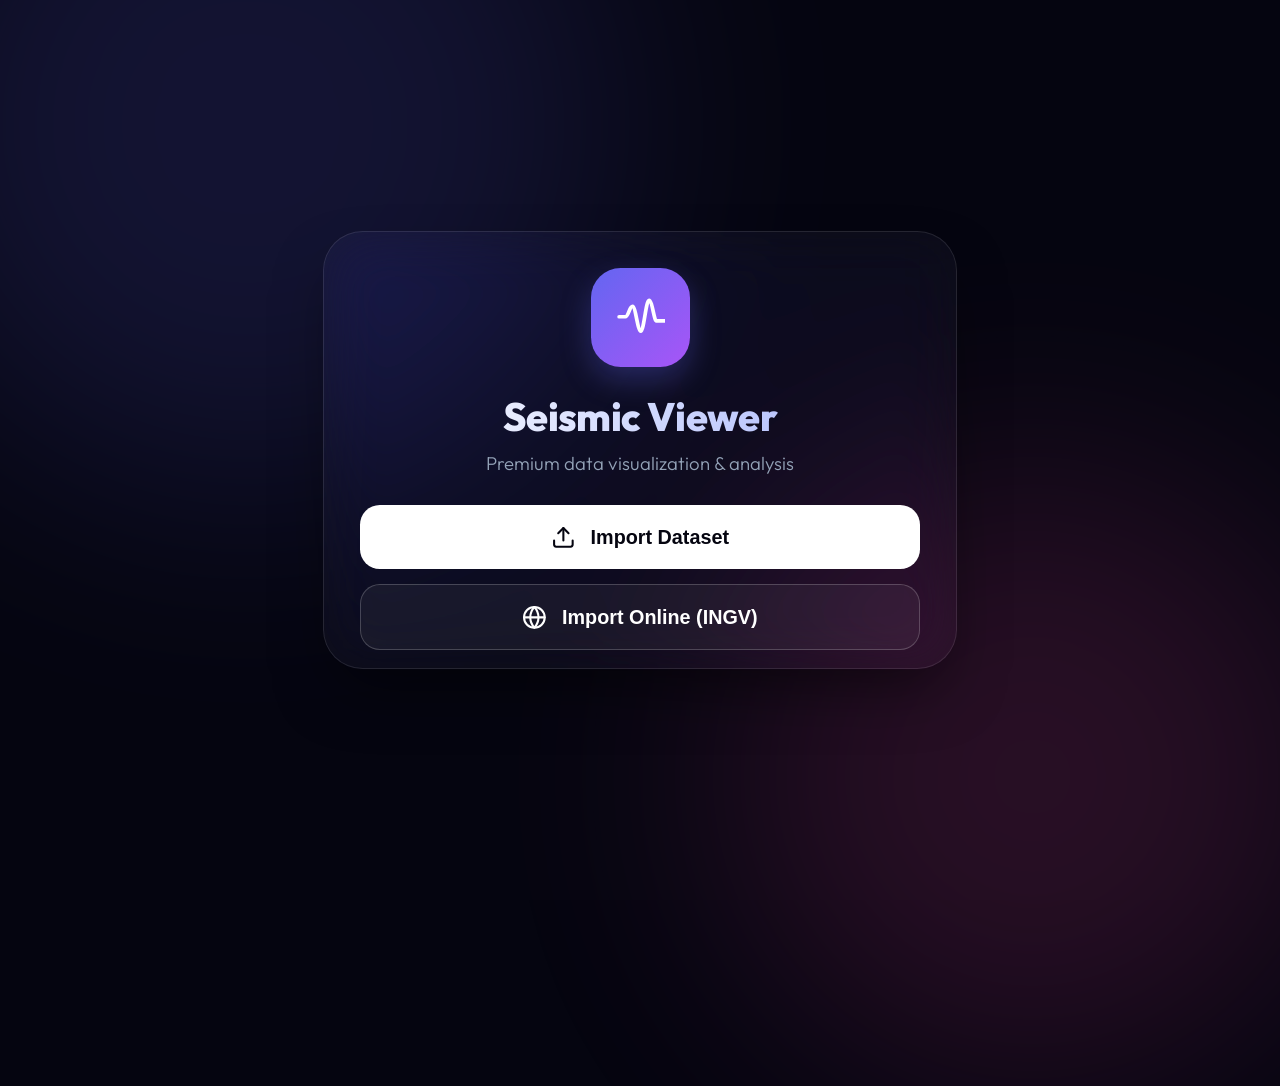
==== assets/index.html @ cb4eb249 "refactor: deep scan improvements - centralize terrain factory, extract index.js, unify fetch/color u" ====
<!DOCTYPE html>
<html lang="en-GB">
<head>
<meta charset="UTF-8">
<meta name="viewport" content="width=device-width, initial-scale=1.0">
<meta name="color-scheme" content="dark">
<meta name="theme-color" content="#050510">
<title>Seismic Viewer</title>
<link rel="preconnect" href="https://fonts.googleapis.com">
<link rel="preconnect" href="https://fonts.gstatic.com" crossorigin>
<link href="https://fonts.googleapis.com/css2?family=Outfit:wght@300;400;500;600;800&display=swap" rel="stylesheet">
    <link rel="stylesheet" href="index.css">
    <link rel="preload" href="/assets/plotly.min.js" as="script">
</head>
<body>
    <div class="bg"></div>
    <div class="orb orb-1"></div>
    <div class="orb orb-2"></div>

    <!-- =========================================
         VIEW 1: FILE PICKER
         ========================================= -->
    <div id="view-picker" class="view-section">
        <div class="container">
            <div class="logo-container">
                <div class="logo-blob">
                    <svg viewBox="0 0 24 24" fill="none" stroke="currentColor" stroke-width="1.8" stroke-linecap="round" stroke-linejoin="round">
                        <path d="M2 12h3c1.5 0 2-5 3.5-5s2.5 12 4 12s2.5-15 4-15s2.5 10 3.5 10h4" stroke="#ffffff"></path>
                    </svg>
                </div>
            </div>
            
            <h1 class="title">Seismic Viewer</h1>
            <p class="description">Premium data visualization & analysis</p>

            <button class="btn-pick" id="pick-btn" onclick="selectFile()">
                <svg viewBox="0 0 24 24" fill="none" stroke="currentColor" stroke-width="2" stroke-linecap="round" stroke-linejoin="round"><path d="M21 15v4a2 2 0 0 1-2 2H5a2 2 0 0 1-2-2v-4"></path><polyline points="17 8 12 3 7 8"></polyline><line x1="12" y1="3" x2="12" y2="15"></line></svg>
                Import Dataset
            </button>
            <button class="btn-pick" id="online-pick-btn" onclick="openOnlineImportModal()" style="margin-top: 0.75rem; background: rgba(255,255,255,0.05); color: #fff; border: 1px solid rgba(255,255,255,0.2);">
                <svg viewBox="0 0 24 24" fill="none" stroke="currentColor" stroke-width="2" stroke-linecap="round" stroke-linejoin="round"><circle cx="12" cy="12" r="10"></circle><line x1="2" y1="12" x2="22" y2="12"></line><path d="M12 2a15.3 15.3 0 0 1 4 10 15.3 15.3 0 0 1-4 10 15.3 15.3 0 0 1-4-10 15.3 15.3 0 0 1 4-10z"></path></svg>
                Import Online (INGV)
            </button>

            <div id="recent-files-section" style="display:none; margin-top: 1.5rem; animation: fadeIn 0.8s ease-out;">
                <div style="font-size: 0.65rem; text-transform: uppercase; letter-spacing: 0.05rem; color: rgba(255,255,255,0.4); margin-bottom: 0.75rem; font-weight: 600;">Lastly opened</div>
                <div id="recent-list" style="display: flex; flex-direction: column; gap: 0.5rem;"></div>
                <button id="clear-history-btn" class="btn-clear-history" onclick="clearRecentHistoryJS()" title="Clear history and unsaved temporary INGV files">
                    <svg viewBox="0 0 24 24" fill="none" stroke="currentColor" stroke-width="2" stroke-linecap="round" stroke-linejoin="round" width="12" height="12"><polyline points="3 6 5 6 21 6"></polyline><path d="M19 6v14a2 2 0 0 1-2 2H7a2 2 0 0 1-2-2V6m3 0V4a2 2 0 0 1 2-2h4a2 2 0 0 1 2 2v2"></path></svg>
                    <span>Clear History</span>
                </button>
            </div>

            <div class="file-card" id="file-card">
                <div class="info-item">
                    <div class="info-label">Current File</div>
                    <div class="info-value" id="fi-name">—</div>
                </div>
                <div class="info-item">
                    <div class="info-label">Events Detected</div>
                    <div class="info-value" id="fi-count">—</div>
                </div>
                <div class="info-item">
                    <div class="info-label">Active Period</div>
                    <div class="info-value" id="fi-range">—</div>
                </div>
            </div>

            <div class="status-msg" id="status"></div>

            <div class="loader-container" id="loader">
                <div class="bar-container">
                    <div class="bar-progress" id="progress-bar"></div>
                </div>
                <p style="font-size: 0.750rem; color: #64748b; margin-top: 0.500rem;">Synchronizing with core engine...</p>
            </div>
        </div>
    </div>

    <!-- =========================================
         VIEW 2: HUB
         ========================================= -->
    <div id="view-hub" class="view-section">
        <header class="hub-header">
            <h2 class="hub-title">Visualization Hub</h2>
            <div class="csv-badge" id="csv-badge">
                <svg viewBox="0 0 24 24" fill="none" stroke="currentColor" stroke-width="2" stroke-linecap="round" stroke-linejoin="round"><path d="M14 2H6a2 2 0 0 0-2 2v16a2 2 0 0 0 2 2h12a2 2 0 0 0 2-2V8z"></path><polyline points="14 2 14 8 20 8"></polyline><line x1="16" y1="13" x2="8" y2="13"></line><line x1="16" y1="17" x2="8" y2="17"></line><polyline points="10 9 9 9 8 9"></polyline></svg>
                <span id="badge-text">Synchronizing dataset...</span>
            </div>
            <div class="hub-actions">
                <button class="hub-btn-export" id="export-csv-btn" onclick="saveCurrentCsvJS()" title="Save CSV dataset locally">
                    <svg viewBox="0 0 24 24" fill="none" stroke="currentColor" stroke-width="2" stroke-linecap="round" stroke-linejoin="round">
                        <path d="M21 15v4a2 2 0 0 1-2 2H5a2 2 0 0 1-2-2v-4"></path>
                        <polyline points="7 10 12 15 17 10"></polyline>
                        <line x1="12" y1="15" x2="12" y2="3"></line>
                    </svg>
                    <span>Download CSV</span>
                </button>
                <div class="change-link" onclick="changeFileJS()">Import another dataset</div>
            </div>
        </header>


        <div class="cards-grid">
            <div class="vcard c2d" onclick="loadView(0)">
                <div class="icon-box">
                    <svg viewBox="0 0 24 24" fill="none" stroke="#fff" stroke-width="2" stroke-linecap="round" stroke-linejoin="round">
                        <polygon points="1 6 1 22 8 18 16 22 23 18 23 2 16 6 8 2 1 6"></polygon>
                        <line x1="8" y1="2" x2="8" y2="18"></line>
                        <line x1="16" y1="6" x2="16" y2="22"></line>
                    </svg>
                </div>
                <h2>2D Analysis</h2>
                <p>Geospatial scatter plot on standard tiles. High-performance regional mapping.</p>
            </div>

            <div class="vcard c3d" onclick="loadView(1)">
                <div class="icon-box">
                    <svg viewBox="0 0 24 24" fill="none" stroke="#fff" stroke-width="2" stroke-linecap="round" stroke-linejoin="round">
                        <path d="M21 16V8a2 2 0 0 0-1-1.73l-7-4a2 2 0 0 0-2 0l-7 4A2 2 0 0 0 3 8v8a2 2 0 0 0 1 1.73l7 4a2 2 0 0 0 2 0l7-4A2 2 0 0 0 21 16z"></path>
                        <polyline points="3.27 6.96 12 12.01 20.73 6.96"></polyline>
                        <line x1="12" y1="22.08" x2="12" y2="12"></line>
                    </svg>
                </div>
                <h2>3D Static</h2>
                <p>Three-dimensional hypocenter distribution with high-resolution map terrain.</p>
            </div>

            <div class="vcard canim" onclick="openAnimModal()">
                <div class="icon-box">
                    <svg viewBox="0 0 24 24" fill="none" stroke="#fff" stroke-width="2" stroke-linecap="round" stroke-linejoin="round">
                        <circle cx="12" cy="12" r="10"></circle>
                        <polygon points="10 8 16 12 10 16 10 8" fill="#fff" stroke="#fff"></polygon>
                    </svg>
                </div>
                <h2>Dynamic Animation</h2>
                <p>Full temporal evolution. Experience the seismic sequence in 4D space-time.</p>
            </div>

            <div class="vcard ccluster" onclick="loadView(3)">
                <div class="icon-box">
                    <svg viewBox="0 0 24 24" fill="none" stroke="#fff" stroke-width="2" stroke-linecap="round" stroke-linejoin="round">
                        <circle cx="12" cy="6" r="3"></circle>
                        <circle cx="6" cy="17" r="3"></circle>
                        <circle cx="18" cy="17" r="3"></circle>
                        <line x1="9.5" y1="8" x2="7.5" y2="14.5"></line>
                        <line x1="14.5" y1="8" x2="16.5" y2="14.5"></line>
                        <line x1="9" y1="17" x2="15" y2="17"></line>
                    </svg>
                </div>
                <h2>Cluster Analysis</h2>
                <p>Identify seismic zones with K-Means and DBSCAN spatial clustering.</p>
            </div>
        </div>

        <div class="change-link" style="margin-top: 0.2rem; margin-bottom: 0.2rem; opacity: 0.6;" onclick="clearCacheJS()">Clear Cache</div>

        <button id="hub-shortcuts-btn" onclick="toggleHubShortcuts(event)" title="Keyboard Shortcuts (H / F1 / ?)">
            <svg viewBox="0 0 24 24" fill="none" stroke="currentColor" stroke-width="2" stroke-linecap="round" stroke-linejoin="round" style="width:1.05rem;height:1.05rem;">
                <rect x="2" y="4" width="20" height="16" rx="2" ry="2"/>
                <line x1="6" y1="8" x2="6.01" y2="8"/>
                <line x1="10" y1="8" x2="10.01" y2="8"/>
                <line x1="14" y1="8" x2="14.01" y2="8"/>
                <line x1="18" y1="8" x2="18.01" y2="8"/>
                <line x1="6" y1="12" x2="6.01" y2="12"/>
                <line x1="10" y1="12" x2="10.01" y2="12"/>
                <line x1="14" y1="12" x2="14.01" y2="12"/>
                <line x1="18" y1="12" x2="18.01" y2="12"/>
                <line x1="7" y1="16" x2="17" y2="16"/>
            </svg>
        </button>

        <div id="hub-shortcuts-modal" onclick="event.stopPropagation()">
            <div style="text-align: center; border-bottom: 1px solid rgba(255,255,255,0.1); padding-bottom: 0.4rem; font-size: 0.75rem; font-weight: 700; color: #fff;">
                Keyboard Shortcuts
            </div>
            <div class="shortcut-row">
                <span>2D Map View</span>
                <span class="shortcut-key">1</span>
            </div>
            <div class="shortcut-row">
                <span>3D Static View</span>
                <span class="shortcut-key">2</span>
            </div>
            <div class="shortcut-row">
                <span>Dynamic Animation</span>
                <span class="shortcut-key">3</span>
            </div>
            <div class="shortcut-row">
                <span>Cluster Analysis</span>
                <span class="shortcut-key">4</span>
            </div>
            <div class="shortcut-row">
                <span>Consecutive Event Vectors</span>
                <span class="shortcut-key">V</span>
            </div>
            <div class="shortcut-row">
                <span>Close Popup / Modal</span>
                <span class="shortcut-key">Esc</span>
            </div>
            <div class="shortcut-row">
                <span>Keyboard Shortcuts Help</span>
                <span class="shortcut-key">H / F1 / ?</span>
            </div>
        </div>
    </div>

    <div id="toast-container"></div>

    <div id="overlay">

        <div class="loader-ring"></div>
        <p class="loader-text" id="overlay-msg">Loading...</p>
    </div>

    <!-- Animation Settings Modal -->
    <div id="anim-modal" class="glass-modal">
        <div class="modal-content">
            <h2 style="color:#fff; text-align:center;">Animation Settings</h2>
            <p style="margin-bottom: 1.500rem; font-size: 0.812rem; text-align:center;">Choose how events are displayed over time.</p>
            
            <div class="setting-group">
                <label class="radio-label">
                    <input type="radio" name="anim_mode" value="accumulation" checked onchange="toggleWindowInput()">
                    <span>Accumulation (Standard)</span>
                </label>
                <label class="radio-label">
                    <input type="radio" name="anim_mode" value="window" onchange="toggleWindowInput()">
                    <span>Time Window</span>
                </label>
                <label class="radio-label">
                    <input type="radio" name="anim_mode" value="block" onchange="toggleWindowInput()">
                    <span>Blocks</span>
                </label>
                <label class="radio-label" id="swarm-radio-label">
                    <input type="radio" name="anim_mode" value="swarm" id="anim-mode-swarm" onchange="toggleWindowInput()">
                    <span>Seismic Swarms</span>
                    <span id="swarm-badge" style="font-size:0.7rem; font-weight:600; padding:0.15rem 0.5rem; border-radius:1rem; margin-left:auto; background:rgba(99,102,241,0.25); color:#a5b4fc; border:1px solid rgba(99,102,241,0.4);">Checking...</span>
                </label>
            </div>
            
            <div class="setting-group" id="window_input_group" style="display: none; opacity: 0.4; pointer-events: none;">
                <label id="duration_label" for="window_days" style="font-size:0.812rem; color:#cbd5e1; display:block; margin-bottom:0.500rem; font-weight:500;">Days to show:</label>
                <input type="number" id="window_days" class="glass-input" value="30" min="1" max="365">
            </div>

            <div class="setting-group" id="step_input_group" style="opacity: 0.4; pointer-events: none; display: none; margin-top: 1rem;">
                <label id="step_label" for="step_days" style="font-size:0.812rem; color:#cbd5e1; display:block; margin-bottom:0.500rem; font-weight:500;">Step (days):</label>
                <input type="number" id="step_days" class="glass-input" value="7" min="1" max="365">
            </div>

            <div class="modal-actions">
                <button class="glass-btn btn-cancel" onclick="closeAnimModal()">Cancel</button>
                <button class="glass-btn btn-primary" onclick="launchAnimation()">Start</button>
            </div>
        </div>
    </div>

    <!-- Online Import Modal -->
    <div id="online-import-modal" class="glass-modal">
        <div class="modal-content" style="max-width: 35rem;">
            <h2 style="color:#fff; text-align:center;">Import Online (GOSSIP)</h2>
            <p style="margin-bottom: 1.500rem; font-size: 0.812rem; text-align:center;">Download data from terremoti.ov.ingv.it/gossip</p>
            
            <div class="setting-group" style="display: flex; gap: 1rem;">
                <div style="flex: 1;">
                    <label for="online-area-toggle" style="font-size:0.812rem; color:#cbd5e1; display:block; margin-bottom:0.500rem; font-weight:500;">Area:</label>
                    <div class="dropdown-container">
                        <button class="settings-btn" id="online-area-toggle" onclick="toggleDropdown(event, 'online-area-menu')">Select an area</button>
                        <div class="glass-menu" id="online-area-menu">
                            <div class="menu-item active" onclick="selectOption('online-area', '', 'Select an area', 'online-area-toggle', 'online-area-menu')">Select an area</div>
                            <div class="menu-item" onclick="selectOption('online-area', 'flegrei', 'Campi Flegrei', 'online-area-toggle', 'online-area-menu')">Campi Flegrei</div>
                            <div class="menu-item" onclick="selectOption('online-area', 'vesuvio', 'Vesuvio', 'online-area-toggle', 'online-area-menu')">Vesuvio</div>
                            <div class="menu-item" onclick="selectOption('online-area', 'ischia', 'Isola d\'Ischia', 'online-area-toggle', 'online-area-menu')">Isola d'Ischia</div>
                        </div>
                        <input type="hidden" id="online-area" value="">
                    </div>
                </div>
                <div style="flex: 1;">
                    <label for="online-livello-toggle" style="font-size:0.812rem; color:#cbd5e1; display:block; margin-bottom:0.500rem; font-weight:500;">Event Level:</label>
                    <div class="dropdown-container">
                        <button class="settings-btn" id="online-livello-toggle" onclick="toggleDropdown(event, 'online-livello-menu')">All</button>
                        <div class="glass-menu" id="online-livello-menu">
                            <div class="menu-item active" onclick="selectOption('online-livello', '0', 'All', 'online-livello-toggle', 'online-livello-menu')">All</div>
                            <div class="menu-item" onclick="selectOption('online-livello', '1', 'Reviewed', 'online-livello-toggle', 'online-livello-menu')">Reviewed</div>
                            <div class="menu-item" onclick="selectOption('online-livello', '2', 'Bulletin', 'online-livello-toggle', 'online-livello-menu')">Bulletin</div>
                        </div>
                        <input type="hidden" id="online-livello" value="0">
                    </div>
                </div>
            </div>

            <div class="setting-group" style="display: flex; gap: 1rem;">
                <div style="flex: 1;">
                    <label for="online-mag-min" style="font-size:0.812rem; color:#cbd5e1; display:block; margin-bottom:0.500rem; font-weight:500;">Min Magnitude:</label>
                    <div class="number-input-container">
                        <input type="number" id="online-mag-min" class="glass-input" placeholder="0.0" step="0.1">
                        <div class="spin-buttons">
                            <button class="spin-btn" onclick="stepValue('online-mag-min', 0.1)">▲</button>
                            <button class="spin-btn" onclick="stepValue('online-mag-min', -0.1)">▼</button>
                        </div>
                    </div>
                </div>
                <div style="flex: 1;">
                    <label for="online-mag-max" style="font-size:0.812rem; color:#cbd5e1; display:block; margin-bottom:0.500rem; font-weight:500;">Max Magnitude:</label>
                    <div class="number-input-container">
                        <input type="number" id="online-mag-max" class="glass-input" step="0.1" value="10.0">
                        <div class="spin-buttons">
                            <button class="spin-btn" onclick="stepValue('online-mag-max', 0.1)">▲</button>
                            <button class="spin-btn" onclick="stepValue('online-mag-max', -0.1)">▼</button>
                        </div>
                    </div>
                </div>
            </div>

            <div class="setting-group" style="display: flex; gap: 1rem;">
                <div style="flex: 1;">
                    <label for="online-date-start" style="font-size:0.812rem; color:#cbd5e1; display:block; margin-bottom:0.500rem; font-weight:500;">Start (UTC):</label>
                    <input type="date" id="online-date-start" class="glass-input" style="height: 1.8rem; font-size: 0.75rem;">
                    <label for="online-time-start" class="sr-only" style="position:absolute;width:1px;height:1px;padding:0;margin:-1px;overflow:hidden;clip:rect(0,0,0,0);border:0;">Start Time</label>
                    <input type="time" id="online-time-start" class="glass-input" style="margin-top: 0.4rem; height: 1.8rem; font-size: 0.75rem;" step="1" value="00:00:00">
                </div>
                <div style="flex: 1;">
                    <label for="online-date-end" style="font-size:0.812rem; color:#cbd5e1; display:block; margin-bottom:0.500rem; font-weight:500;">End (UTC):</label>
                    <input type="date" id="online-date-end" class="glass-input" style="height: 1.8rem; font-size: 0.75rem;">
                    <label for="online-time-end" class="sr-only" style="position:absolute;width:1px;height:1px;padding:0;margin:-1px;overflow:hidden;clip:rect(0,0,0,0);border:0;">End Time</label>
                    <input type="time" id="online-time-end" class="glass-input" style="margin-top: 0.4rem; height: 1.8rem; font-size: 0.75rem;" step="1" value="23:59:59">
                </div>
            </div>

            <div class="setting-group" style="display: flex; flex-direction: column; gap: 0.4rem;">
                <label class="toggle-switch">
                    <span>Only localized events</span>
                    <input type="checkbox" id="online-solo-localizzati" checked>
                </label>
                <label class="toggle-switch">
                    <span>Exclude missing data</span>
                    <input type="checkbox" id="online-exclude-missing" checked>
                </label>
            </div>

            <div class="modal-actions">
                <button class="glass-btn btn-cancel" onclick="closeOnlineImportModal()">Cancel</button>
                <button class="glass-btn btn-primary" onclick="submitOnlineImport()">Search & Import</button>
            </div>
        </div>
    </div>

<script src="/assets/index.js"></script>
<iframe id="viz-frame" name="viz-frame" src="about:blank" style="display:none; position:fixed; inset:0; width:100%; height:100%; border:none; z-index:99999; background:#050510; opacity:0; transition:opacity 0.4s cubic-bezier(0.16, 1, 0.3, 1);"></iframe>
</body>
</html>
---- assets/index.css ----
@import "theme.css";

    /* Index Specific Layout & Body Setup */
    html, body {
        width: 100%; height: 100%;
    }
    body {
        display: flex;
        flex-direction: column;
        align-items: center;
        overflow: hidden !important;
        min-height: 100vh;
    }

    /* Ambient Background (Shared) */
    .bg {
        position: fixed; inset: 0; z-index: -1;
        background: radial-gradient(circle at 20% 30%, #1a1a4e 0%, transparent 40%),
                    radial-gradient(circle at 80% 70%, #0f1c3a 0%, transparent 40%);
    }
    .orb {
        position: absolute; border-radius: 50%; filter: blur(6.250rem); opacity: 0.15;
        animation: float 20s infinite alternate ease-in-out;
    }
    .orb-1 { width: 37.500rem; height: 37.500rem; background: var(--accent-indigo); top: -12.500rem; left: -6.250rem; }
    .orb-2 { width: 31.250rem; height: 31.250rem; background: var(--accent-pink); bottom: -9.375rem; right: -3.125rem; animation-delay: -5s; }

    /* SPA View Management */
    .view-section {
        position: absolute;
        top: 0; left: 0; right: 0; bottom: 0;
        display: flex;
        flex-direction: column;
        align-items: center;
        opacity: 0;
        pointer-events: none;
        transition: opacity 0.6s cubic-bezier(0.16, 1, 0.3, 1), transform 0.6s cubic-bezier(0.16, 1, 0.3, 1);
        transform: translateY(0.625rem);
        padding: 2vh 1rem;
        overflow: hidden !important;
    }
    .view-section::before,
    .view-section::after {
        content: '';
        flex-grow: 1;
        min-height: 0;
    }
    .view-section.active {
        opacity: 1;
        pointer-events: auto;
        transform: translateY(0);
    }

    /* =========================================
       FILE PICKER STYLES
       ========================================= */
    .container {
        width: 90vw; max-width: 32rem;
        padding: 4vmin 4vmin 2vmin 4vmin;
        flex-shrink: 1;
        background: rgba(255, 255, 255, 0.03);
        backdrop-filter: blur(1.5rem) saturate(160%);
        -webkit-backdrop-filter: blur(1.5rem) saturate(160%);
        border: 1px solid rgba(255, 255, 255, 0.1);
        border-radius: 2rem;
        box-shadow: 0 1.5rem 3rem -0.75rem rgba(0, 0, 0, 0.5);
        text-align: center;
        max-height: 85vh;
        overflow-y: auto;
    }

    .logo-container { margin-bottom: 1.250rem; }
    .logo-blob {
        width: 12vmin; height: 12vmin; max-width: 5rem; max-height: 5rem; margin: 0 auto;
        background: linear-gradient(135deg, #6366f1 0%, #a855f7 100%);
        border-radius: 30%;
        display: flex; align-items: center; justify-content: center;
        box-shadow: 0 0.625rem 1.562rem rgba(99, 102, 241, 0.3);
        animation: pulse 4s infinite;
    }
    @keyframes pulse {
        0%, 100% { transform: scale(1); box-shadow: 0 0.625rem 1.562rem rgba(99, 102, 241, 0.3); }
        50% { transform: scale(1.05); box-shadow: 0 0.938rem 2.188rem rgba(99, 102, 241, 0.5); }
    }
    .logo-blob svg { width: 2.500rem; height: 2.500rem; fill: none; }

    h1.title {
        font-size: 2.000rem; font-weight: 800; letter-spacing: -0.031rem; margin-bottom: 0.500rem;
        background: linear-gradient(to right, #fff, #a5b4fc);
        -webkit-background-clip: text;
        background-clip: text;
        -webkit-text-fill-color: transparent;
    }
    p.description { color: #94a3b8; font-size: 0.938rem; margin-bottom: 1.500rem; font-weight: 300; }

    .btn-pick {
        width: 100%; padding: 1.000rem 1.500rem; background: #fff; color: #050510;
        border: none; border-radius: 1.000rem; font-size: 1.000rem; font-weight: 600;
        cursor: pointer; display: flex; align-items: center; justify-content: center; gap: 0.750rem;
        transition: all 0.3s cubic-bezier(0.4, 0, 0.2, 1);
    }
    .btn-pick:hover { background: #e2e8f0; transform: scale(1.02); box-shadow: 0 0.625rem 1.250rem rgba(0,0,0,0.2); }
    .btn-pick:active { transform: scale(0.98); }
    .btn-pick svg { width: 1.250rem; height: 1.250rem; }
    .btn-pick:disabled { opacity: 0.5; cursor: not-allowed; }
    
    .recent-item {
        background: rgba(255, 255, 255, 0.05);
        border: 1px solid rgba(255, 255, 255, 0.08);
        color: #fff;
        padding: 0.75rem 1rem;
        border-radius: 1rem;
        cursor: pointer;
        font-size: 0.75rem;
        display: flex;
        align-items: center;
        gap: 0.75rem;
        transition: all 0.3s cubic-bezier(0.4, 0, 0.2, 1);
        width: 100%;
        font-family: inherit;
    }

    .recent-item:hover {
        background: rgba(255, 255, 255, 0.1);
        border-color: rgba(255, 255, 255, 0.25);
        transform: scale(1.02);
        box-shadow: 0 0.625rem 1.250rem rgba(0, 0, 0, 0.2);
    }
    .recent-item:active {
        transform: scale(0.98);
    }

    .recent-item svg {
        opacity: 0.6;
        color: #6366f1;
    }

    #recent-list {
        max-height: 14rem;
        overflow-y: auto;
        padding: 0.35rem 0.5rem;
        margin: -0.35rem -0.5rem;
        scrollbar-width: none;
        -ms-overflow-style: none;
    }
    #recent-list::-webkit-scrollbar {
        display: none;
        width: 0;
        height: 0;
    }

    .btn-clear-history {
        margin: 0.6rem auto 0.25rem auto;
        background: transparent;
        border: none;
        color: rgba(255, 255, 255, 0.4);
        font-size: 0.7rem;
        font-weight: 500;
        cursor: pointer;
        display: inline-flex;
        align-items: center;
        justify-content: center;
        gap: 0.35rem;
        padding: 0.35rem 0.75rem;
        border-radius: 0.5rem;
        transition: all 0.2s ease;
        width: fit-content;
        font-family: inherit;
    }

    .btn-clear-history:hover {
        color: #ef4444;
        background: rgba(239, 68, 68, 0.1);
    }

    .file-card {
        margin-top: 1.000rem; padding: 1.000rem; background: rgba(255, 255, 255, 0.05);
        border-radius: 1.250rem; border: 1px solid rgba(255, 255, 255, 0.1);
        text-align: left; display: none;
    }
    .info-item { margin-bottom: 0.500rem; }
    .info-item:last-child { margin-bottom: 0; }
    .info-label { font-size: 0.688rem; text-transform: uppercase; color: #64748b; letter-spacing: 0.063rem; font-weight: 600; margin-bottom: 0.250rem; }
    .info-value { font-size: 0.875rem; color: #e2e8f0; font-weight: 400; }

    .status-msg { font-size: 0.875rem; font-weight: 400; }
    .status-msg:not(:empty) { margin-top: 1.000rem; min-height: 1.250rem; }
    .status-ok { color: #4ade80; }
    .status-error { color: #fb7185; }

    .loader-container { display: none; margin-top: 1.250rem; }
    .bar-container { width: 100%; height: 0.375rem; background: rgba(255,255,255,0.1); border-radius: 0.188rem; overflow: hidden; }
    .bar-progress { width: 0%; height: 100%; background: linear-gradient(to right, #6366f1, #a855f7); transition: width 0.3s ease; }

    /* =========================================
       HUB STYLES
       ========================================= */
    header.hub-header {
        position: relative; text-align: center; margin-bottom: 2.000rem;
        display: flex; flex-direction: column; align-items: center; gap: 0.750rem;
        flex-shrink: 0;
    }

    .hub-title {
        font-size: 2.250rem; font-weight: 800; letter-spacing: -1px; margin-bottom: 0.750rem;
        background: linear-gradient(to right, #fff, #a5b4fc);
        -webkit-background-clip: text; background-clip: text; -webkit-text-fill-color: transparent;
    }
    .csv-badge {
        display: inline-flex; align-items: center; gap: 0.500rem; padding: 0.500rem 1.000rem;
        background: rgba(99, 102, 241, 0.1); border: 1px solid rgba(99, 102, 241, 0.2);
        border-radius: 6.250rem; font-size: 0.812rem; color: #a5b4fc; font-weight: 500;
    }
    .csv-badge svg { width: 1.000rem; height: 1.000rem; opacity: 0.8; }

    .cards-grid {
        display: grid; 
        grid-template-columns: repeat(2, 1fr); 
        gap: 3vh;
        width: 95vw; max-width: 50rem; 
        position: relative; perspective: 62.500rem;
        margin-bottom: 0.5rem;
        flex-shrink: 1;
        padding: 1vh;
    }

    @media (max-width: 43.750rem) {
        .cards-grid {
            grid-template-columns: 1fr;
            max-width: 25rem;
            padding-right: 0;
        }
        .hub-title { font-size: 2.5rem; }
    }
    .vcard {
        background: rgba(255, 255, 255, 0.03); backdrop-filter: blur(1.250rem) saturate(160%);
        -webkit-backdrop-filter: blur(1.250rem) saturate(160%); border: 1px solid rgba(255, 255, 255, 0.08);
        border-radius: 1.75rem; padding: 4vmin 2vmin; text-align: center; cursor: pointer;
        transition: all 0.4s cubic-bezier(0.16, 1, 0.3, 1); display: flex; flex-direction: column; align-items: center;
        justify-content: center;
        min-height: 0;
    }
    .vcard:hover {
        transform: translateY(-0.5rem) scale(1.02); background: rgba(255, 255, 255, 0.06);
        border-color: rgba(99, 102, 241, 0.45); box-shadow: 0 1.5rem 3rem -0.75rem rgba(99, 102, 241, 0.25);
    }
    .vcard:active {
        transform: translateY(-0.2rem) scale(0.98);
    }
    .icon-box {
        width: 10vmin; height: 10vmin; max-width: 4rem; max-height: 4rem; border-radius: 1.25rem; margin-bottom: 1.25rem; display: flex; align-items: center; justify-content: center;
        transition: transform 0.4s cubic-bezier(0.34, 1.56, 0.64, 1);
    }
    .vcard:hover .icon-box { transform: scale(1.1) rotate(-3deg); }
    .icon-box svg { width: 2.000rem; height: 2.000rem; display: block; }

    .c2d .icon-box { background: linear-gradient(135deg, #4ade80 0%, #2dd4bf 100%); box-shadow: 0 0.625rem 1.250rem rgba(74, 222, 128, 0.2); }
    .c3d .icon-box { background: linear-gradient(135deg, #6366f1 0%, #a855f7 100%); box-shadow: 0 0.625rem 1.250rem rgba(99, 102, 241, 0.2); }
    .canim .icon-box { background: linear-gradient(135deg, #f43f5e 0%, #fb923c 100%); box-shadow: 0 0.625rem 1.250rem rgba(244, 63, 94, 0.2); }
    .ccluster .icon-box { background: linear-gradient(135deg, #06b6d4 0%, #14b8a6 100%); box-shadow: 0 0.625rem 1.250rem rgba(6, 182, 212, 0.2); }

    .vcard h2 { font-size: 1.2rem; font-weight: 600; margin-bottom: 0.5rem; color: #f8fafc; }
    .vcard p { font-size: 0.8rem; color: #94a3b8; line-height: 1.4; font-weight: 300; margin:0;}

    .hub-actions {
        display: flex;
        align-items: center;
        gap: 0.750rem;
        margin-top: 0.250rem;
        flex-wrap: wrap;
        justify-content: center;
    }

    .hub-btn-export {
        display: inline-flex;
        align-items: center;
        gap: 0.500rem;
        padding: 0.450rem 1.000rem;
        background: rgba(99, 102, 241, 0.12);
        border: 1px solid rgba(99, 102, 241, 0.3);
        border-radius: 6.250rem;
        font-size: 0.812rem;
        color: #c7d2fe;
        font-weight: 500;
        font-family: inherit;
        cursor: pointer;
        transition: all 0.25s cubic-bezier(0.16, 1, 0.3, 1);
        backdrop-filter: blur(0.625rem);
        -webkit-backdrop-filter: blur(0.625rem);
    }

    .hub-btn-export:hover {
        background: rgba(99, 102, 241, 0.25);
        border-color: rgba(129, 140, 248, 0.5);
        color: #ffffff;
        transform: translateY(-0.063rem);
        box-shadow: 0 0.250rem 0.875rem rgba(99, 102, 241, 0.25);
    }

    .hub-btn-export:active {
        transform: translateY(0);
    }

    .hub-btn-export:disabled {
        opacity: 0.5;
        cursor: not-allowed;
        transform: none;
    }

    .hub-btn-export svg {
        width: 0.950rem;
        height: 0.950rem;
        stroke: currentColor;
    }

    .change-link {
        font-size: 0.875rem; color: #64748b; cursor: pointer;
        padding: 0.500rem 1.000rem; border-radius: 0.500rem; transition: all 0.2s;
        text-decoration: underline; text-underline-offset: 0.250rem;
    }

    .change-link:hover { color: #94a3b8; background: rgba(255,255,255,0.05); }

    /* =========================================
       GLOBAL OVERLAYS & MODALS
       ========================================= */
    #overlay {
        position: fixed; top: 0; left: 0; width: 100%; height: 100%; z-index: 999999;
        background: #050510; display: flex; flex-direction: column; align-items: center; justify-content: center;
        transition: opacity 0.35s cubic-bezier(0.16, 1, 0.3, 1); opacity: 0; pointer-events: none;
    }
    #overlay.show { opacity: 1; pointer-events: auto; }

    .loader-ring {
        width: 4.000rem; height: 4.000rem; border: 0.188rem solid rgba(255, 255, 255, 0.1);
        border-radius: 50%; border-top-color: #6366f1; animation: spin 1s linear infinite;
    }
    @keyframes spin { to { transform: rotate(360deg); } }
    .loader-text { margin-top: 1.500rem; font-size: 1.000rem; font-weight: 500; color: #e2e8f0; letter-spacing: 0.031rem; text-align: center; font-family: system-ui, -apple-system, 'Segoe UI', Roboto, Helvetica, Arial, sans-serif; line-height: 1; }

    .glass-modal {
        display: none; position: fixed; inset: 0; z-index: 2000;
        background: rgba(5, 5, 16, 0.6); backdrop-filter: blur(6.250rem);
        -webkit-backdrop-filter: blur(6.250rem); align-items: center; justify-content: center;
        opacity: 0; transition: opacity 0.3s;
        transform: translateZ(0);
        will-change: opacity;
    }



    .glass-modal.show { display: flex; opacity: 1; }
    .modal-content {
        background: rgba(15, 23, 42, 0.85); border: 1px solid rgba(255, 255, 255, 0.15);
        backdrop-filter: blur(2rem) saturate(180%);
        -webkit-backdrop-filter: blur(2rem) saturate(180%);
        border-radius: 1.750rem; padding: 5vmin; width: 100%; max-width: 25.000rem;
        box-shadow: 0 1.5rem 3.5rem rgba(0,0,0,0.6);
        transform: scale(0.92) translateY(1rem); opacity: 0;
        transition: transform 0.35s cubic-bezier(0.34, 1.56, 0.64, 1), opacity 0.3s ease;
        will-change: transform, opacity;
    }
    .glass-modal.show .modal-content { transform: scale(1) translateY(0); opacity: 1; }
    .setting-group { margin-bottom: 1.250rem; text-align: left; }
    .radio-label {
        display: flex; align-items: center; gap: 0.625rem; cursor: pointer; padding: 0.750rem; border-radius: 0.750rem; background: rgba(255,255,255,0.03);
        margin-bottom: 0.500rem; border: 1px solid transparent; transition: all 0.2s; font-size: 0.875rem;
    }
    .radio-label:hover { background: rgba(255,255,255,0.06); }
    .radio-label input[type="radio"] { accent-color: #6366f1; transform: scale(1.2); }
    .glass-input {
        background: rgba(0,0,0,0.3); border: 1px solid rgba(255,255,255,0.2);
        color: #fff; padding: 0.625rem 0.875rem; border-radius: 0.625rem; width: 100%;
        outline: none; font-family: inherit; font-size: 0.938rem; transition: border 0.2s;
    }
    .glass-input:focus { border-color: #6366f1; }

    /* Modern iOS/macOS Toggle Switch */
    .toggle-switch {
        display: flex;
        align-items: center;
        justify-content: space-between;
        cursor: pointer;
        padding: 0.6rem 0.8rem;
        border-radius: 0.85rem;
        background: rgba(255, 255, 255, 0.03);
        border: 1px solid rgba(255, 255, 255, 0.08);
        transition: all 0.25s cubic-bezier(0.16, 1, 0.3, 1);
        font-size: 0.85rem;
        color: #e2e8f0;
        margin-bottom: 0.5rem;
    }
    .toggle-switch:hover {
        background: rgba(255, 255, 255, 0.07);
        border-color: rgba(255, 255, 255, 0.18);
    }
    .toggle-switch input[type="checkbox"] {
        appearance: none;
        -webkit-appearance: none;
        width: 2.4rem;
        height: 1.35rem;
        background: rgba(255, 255, 255, 0.15);
        border-radius: 1rem;
        position: relative;
        outline: none;
        cursor: pointer;
        transition: background 0.3s ease;
        flex-shrink: 0;
    }
    .toggle-switch input[type="checkbox"]::before {
        content: '';
        position: absolute;
        width: 1.05rem;
        height: 1.05rem;
        border-radius: 50%;
        top: 0.15rem;
        left: 0.15rem;
        background: #ffffff;
        box-shadow: 0 0.1rem 0.3rem rgba(0, 0, 0, 0.4);
        transition: transform 0.3s cubic-bezier(0.34, 1.56, 0.64, 1);
    }
    .toggle-switch input[type="checkbox"]:checked {
        background: linear-gradient(135deg, #6366f1 0%, #a855f7 100%);
    }
    .toggle-switch input[type="checkbox"]:checked::before {
        transform: translateX(1.05rem);
    }

    /* Custom Dropdown Styles */
    .dropdown-container {
        position: relative;
        width: 100%;
    }

    .glass-menu {
        position: absolute;
        top: calc(100% + 0.5rem);
        left: 0;
        width: 100%;
        background: #0f172a;
        backdrop-filter: blur(1.5rem) saturate(160%);
        -webkit-backdrop-filter: blur(1.5rem) saturate(160%);
        border: 1px solid rgba(255, 255, 255, 0.15);
        border-radius: 1rem;
        padding: 0.5rem;
        display: none;
        flex-direction: column;
        gap: 0.25rem;
        z-index: 2000;
        box-shadow: 0 1rem 3rem rgba(0,0,0,0.5);
        animation: fadeInScale 0.2s cubic-bezier(0.16, 1, 0.3, 1);
    }
    
    @keyframes fadeInScale {
        from { opacity: 0; transform: translateY(-0.5rem) scale(0.98); }
        to { opacity: 1; transform: translateY(0) scale(1); }
    }

    .glass-menu.show {
        display: flex;
    }
    
    .menu-item {
        padding: 0.75rem 1rem;
        border-radius: 0.75rem;
        cursor: pointer;
        font-size: 0.875rem;
        color: #fff;
        transition: all 0.2s;
        text-align: left;
    }
    
    .menu-item:hover {
        background: rgba(255, 255, 255, 0.1);
        transform: translateX(0.2rem);
    }
    
    .menu-item.active {
        background: rgba(99, 102, 241, 0.25);
        border: 1px solid rgba(99, 102, 241, 0.4);
        font-weight: 600;
    }

    .settings-btn {
        background: rgba(255, 255, 255, 0.05);
        border: 1px solid rgba(255, 255, 255, 0.15);
        color: #fff;
        border-radius: 0.75rem;
        padding: 0.625rem 1rem;
        height: 2.4rem;
        cursor: pointer;
        width: 100%;
        text-align: left;
        font-size: 0.938rem;
        transition: all 0.2s;
        display: flex;
        justify-content: space-between;
        align-items: center;
        font-family: inherit;
    }

    .settings-btn:hover {
        background: rgba(255, 255, 255, 0.1);
        border-color: rgba(255, 255, 255, 0.3);
    }

    .settings-btn::after {
        content: '▾';
        font-size: 0.8rem;
        opacity: 0.7;
    }

    /* Custom Number Input Spinner */
    .number-input-container {
        position: relative;
        display: flex;
        align-items: center;
        width: 100%;
    }

    .number-input-container .glass-input {
        padding-right: 2.2rem;
    }

    .spin-buttons {
        position: absolute;
        right: 0.625rem;
        display: flex;
        flex-direction: column;
        justify-content: center;
        height: 100%;
        gap: 2px;
    }

    .spin-btn {
        background: rgba(255, 255, 255, 0.05);
        border: 1px solid rgba(255, 255, 255, 0.1);
        color: rgba(255, 255, 255, 0.7);
        cursor: pointer;
        font-size: 0.6rem;
        width: 1.2rem;
        height: 0.8rem;
        display: flex;
        align-items: center;
        justify-content: center;
        border-radius: 3px;
        transition: all 0.2s;
        line-height: 1;
    }

    .spin-btn:hover {
        background: rgba(255, 255, 255, 0.15);
        color: #fff;
        border-color: rgba(255, 255, 255, 0.3);
    }

    /* Hide native spin buttons */
    input[type=number]::-webkit-outer-spin-button,
    input[type=number]::-webkit-inner-spin-button {
        -webkit-appearance: none;
        appearance: none;
        margin: 0;
    }
    input[type=number] {
        -moz-appearance: textfield;
        appearance: textfield;
    }

    .modal-actions { display: flex; gap: 0.750rem; margin-top: 2.000rem; }
    .glass-btn {
        flex: 1; padding: 0.750rem; border-radius: 0.750rem; cursor: pointer; font-family: inherit; font-weight: 600; font-size: 0.875rem; transition: all 0.2s; border: none;
        transform: translateZ(0);
        backface-visibility: hidden;
    }
    .btn-cancel { background: rgba(255,255,255,0.1); color: #fff; }
    .btn-cancel:hover { background: rgba(255,255,255,0.15); transform: translateY(-0.125rem) translateZ(0); }
    .btn-primary { background: linear-gradient(135deg, #6366f1 0%, #a855f7 100%); color: #fff; }
    .btn-primary:hover { box-shadow: 0 0.312rem 0.938rem rgba(99,102,241,0.4); transform: translateY(-0.125rem) translateZ(0); }

    /* Toast container placement for Hub */
    #toast-container {
        bottom: 1.875rem;
        right: 1.875rem;
    }
    #overlay.show {
        opacity: 1;
        pointer-events: auto;
    }

    #hub-shortcuts-btn {
        position: fixed;
        bottom: 1.5rem;
        right: 1.5rem;
        width: 2.5rem;
        height: 2.5rem;
        border-radius: 0.85rem;
        background: rgba(15, 15, 25, 0.75);
        backdrop-filter: blur(1.25rem) saturate(160%);
        -webkit-backdrop-filter: blur(1.25rem) saturate(160%);
        border: 1px solid rgba(255, 255, 255, 0.12);
        color: rgba(255, 255, 255, 0.85);
        display: none;
        align-items: center;
        justify-content: center;
        cursor: pointer;
        z-index: 1000;
        transition: all 0.3s cubic-bezier(0.4, 0, 0.2, 1);
        box-shadow: 0 8px 32px rgba(0, 0, 0, 0.4);
    }
    #view-hub.active #hub-shortcuts-btn {
        display: flex;
    }
    #hub-shortcuts-btn:hover {
        background: rgba(255, 255, 255, 0.18);
        color: #fff;
        transform: scale(1.08);
        border-color: rgba(255, 255, 255, 0.3);
        box-shadow: 0 0.5rem 1.25rem rgba(0, 0, 0, 0.3);
    }
    #hub-shortcuts-btn:active {
        transform: scale(0.95);
    }
    #hub-shortcuts-modal {
        position: fixed;
        bottom: 4.5rem;
        right: 1.5rem;
        width: 17rem;
        background: rgba(15, 15, 25, 0.92);
        backdrop-filter: blur(1.5rem) saturate(180%);
        -webkit-backdrop-filter: blur(1.5rem) saturate(180%);
        border: 1px solid rgba(255, 255, 255, 0.15);
        border-radius: 1.2rem;
        padding: 1rem;
        display: flex;
        flex-direction: column;
        gap: 0.5rem;
        z-index: 110000;
        box-shadow: 0 1rem 2.5rem rgba(0, 0, 0, 0.5), inset 0 1px 0 rgba(255, 255, 255, 0.1);
        opacity: 0;
        pointer-events: none;
        transform: translateY(12px) scale(0.96);
        transition: all 0.25s cubic-bezier(0.16, 1, 0.3, 1);
    }
    #hub-shortcuts-modal.active {
        opacity: 1;
        pointer-events: auto;
        transform: translateY(0) scale(1);
    }
    #hub-shortcuts-modal .shortcut-row {
        display: flex;
        justify-content: space-between;
        align-items: center;
        padding: 0.25rem 0;
        font-size: 0.78rem;
        color: #cbd5e1;
    }
    #hub-shortcuts-modal .shortcut-key {
        font-family: ui-monospace, SFMono-Regular, Menlo, Monaco, Consolas, monospace;
        font-size: 0.7rem;
        font-weight: 700;
        background: rgba(255, 255, 255, 0.1);
        border: 1px solid rgba(255, 255, 255, 0.2);
        padding: 0.15rem 0.45rem;
        border-radius: 0.35rem;
        color: #fff;
        box-shadow: inset 0 -1px 0 rgba(0, 0, 0, 0.3);
    }
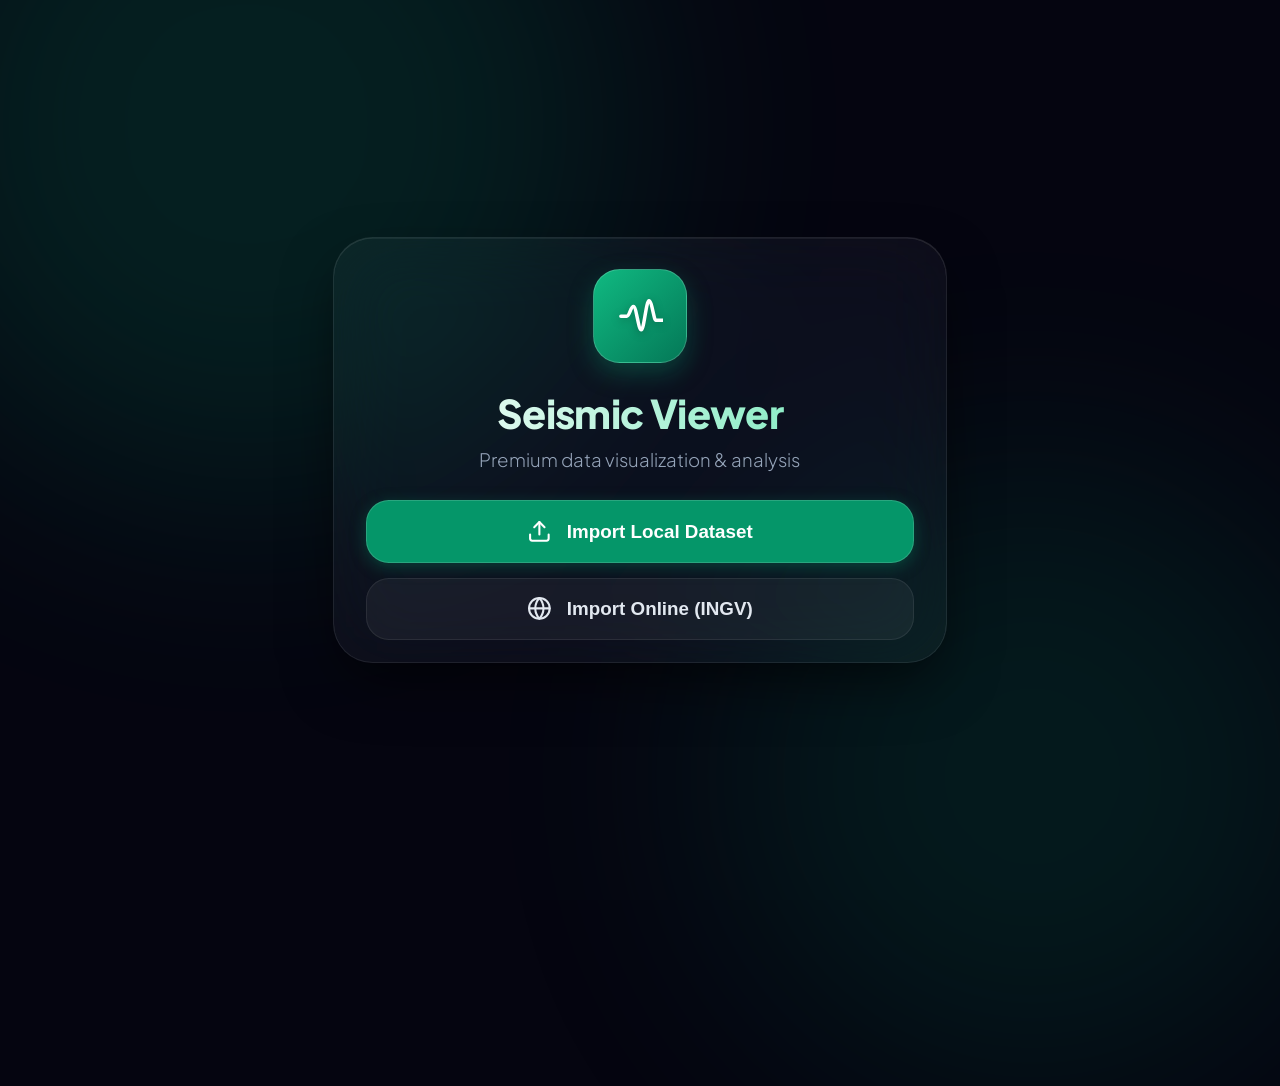
==== commit 37675bf5: "feat(ui): implement VisionOS styling, drag & drop, stat chips, and refined micro-animations" ====
--- a/assets/index.html
+++ b/assets/index.html
@@ -8,7 +8,8 @@
 <title>Seismic Viewer</title>
 <link rel="preconnect" href="https://fonts.googleapis.com">
 <link rel="preconnect" href="https://fonts.gstatic.com" crossorigin>
-<link href="https://fonts.googleapis.com/css2?family=Outfit:wght@300;400;500;600;800&display=swap" rel="stylesheet">
+<link href="https://fonts.googleapis.com/css2?family=Plus+Jakarta+Sans:wght@300;400;500;600;700;800&family=Inter:wght@300;400;500;600;700&display=swap" rel="stylesheet">
+    <link rel="icon" type="image/png" href="app_icon.png">
     <link rel="stylesheet" href="index.css">
     <link rel="preload" href="/assets/plotly.min.js" as="script">
 </head>
@@ -35,9 +36,9 @@
 
             <button class="btn-pick" id="pick-btn" onclick="selectFile()">
                 <svg viewBox="0 0 24 24" fill="none" stroke="currentColor" stroke-width="2" stroke-linecap="round" stroke-linejoin="round"><path d="M21 15v4a2 2 0 0 1-2 2H5a2 2 0 0 1-2-2v-4"></path><polyline points="17 8 12 3 7 8"></polyline><line x1="12" y1="3" x2="12" y2="15"></line></svg>
-                Import Dataset
+                Import Local Dataset
             </button>
-            <button class="btn-pick" id="online-pick-btn" onclick="openOnlineImportModal()" style="margin-top: 0.75rem; background: rgba(255,255,255,0.05); color: #fff; border: 1px solid rgba(255,255,255,0.2);">
+            <button class="btn-pick btn-pick-secondary" id="online-pick-btn" onclick="openOnlineImportModal()">
                 <svg viewBox="0 0 24 24" fill="none" stroke="currentColor" stroke-width="2" stroke-linecap="round" stroke-linejoin="round"><circle cx="12" cy="12" r="10"></circle><line x1="2" y1="12" x2="22" y2="12"></line><path d="M12 2a15.3 15.3 0 0 1 4 10 15.3 15.3 0 0 1-4 10 15.3 15.3 0 0 1-4-10 15.3 15.3 0 0 1 4-10z"></path></svg>
                 Import Online (INGV)
             </button>
@@ -83,9 +84,26 @@
     <div id="view-hub" class="view-section">
         <header class="hub-header">
             <h2 class="hub-title">Visualization Hub</h2>
-            <div class="csv-badge" id="csv-badge">
-                <svg viewBox="0 0 24 24" fill="none" stroke="currentColor" stroke-width="2" stroke-linecap="round" stroke-linejoin="round"><path d="M14 2H6a2 2 0 0 0-2 2v16a2 2 0 0 0 2 2h12a2 2 0 0 0 2-2V8z"></path><polyline points="14 2 14 8 20 8"></polyline><line x1="16" y1="13" x2="8" y2="13"></line><line x1="16" y1="17" x2="8" y2="17"></line><polyline points="10 9 9 9 8 9"></polyline></svg>
-                <span id="badge-text">Synchronizing dataset...</span>
+            <div class="hub-meta-bar">
+                <div class="csv-badge" id="csv-badge">
+                    <svg viewBox="0 0 24 24" fill="none" stroke="currentColor" stroke-width="2" stroke-linecap="round" stroke-linejoin="round"><path d="M14 2H6a2 2 0 0 0-2 2v16a2 2 0 0 0 2 2h12a2 2 0 0 0 2-2V8z"></path><polyline points="14 2 14 8 20 8"></polyline><line x1="16" y1="13" x2="8" y2="13"></line><line x1="16" y1="17" x2="8" y2="17"></line><polyline points="10 9 9 9 8 9"></polyline></svg>
+                    <span id="badge-text">Synchronizing dataset...</span>
+                </div>
+                <div class="hub-chips-row" id="hub-chips-row">
+                    <div class="stat-chip" id="chip-events" title="Total earthquakes analyzed">
+                        <span class="stat-chip-dot"></span>
+                        <span class="stat-chip-num" id="chip-events-val">0</span>
+                        <span class="stat-chip-lbl">Events</span>
+                    </div>
+                    <div class="stat-chip" id="chip-swarms" title="Detected seismic swarms">
+                        <span class="stat-chip-num" id="chip-swarms-val">0</span>
+                        <span class="stat-chip-lbl">Swarms</span>
+                    </div>
+                    <div class="stat-chip" id="chip-days" title="Temporal catalog span">
+                        <span class="stat-chip-num" id="chip-days-val">0</span>
+                        <span class="stat-chip-lbl">Days</span>
+                    </div>
+                </div>
             </div>
             <div class="hub-actions">
                 <button class="hub-btn-export" id="export-csv-btn" onclick="saveCurrentCsvJS()" title="Save CSV dataset locally">
@@ -149,11 +167,11 @@
                     </svg>
                 </div>
                 <h2>Cluster Analysis</h2>
-                <p>Identify seismic zones with K-Means and DBSCAN spatial clustering.</p>
-            </div>
-        </div>
-
-        <div class="change-link" style="margin-top: 0.2rem; margin-bottom: 0.2rem; opacity: 0.6;" onclick="clearCacheJS()">Clear Cache</div>
+                <p>Identify seismic zones with DBSCAN, HDBSCAN, and K-Means spatial clustering.</p>
+            </div>
+        </div>
+
+        <div class="change-link btn-clear-cache" id="clear-cache-btn" onclick="clearCacheJS()">Clear Cache</div>
 
         <button id="hub-shortcuts-btn" onclick="toggleHubShortcuts(event)" title="Keyboard Shortcuts (H / F1 / ?)">
             <svg viewBox="0 0 24 24" fill="none" stroke="currentColor" stroke-width="2" stroke-linecap="round" stroke-linejoin="round" style="width:1.05rem;height:1.05rem;">
@@ -208,9 +226,10 @@
     <div id="toast-container"></div>
 
     <div id="overlay">
-
-        <div class="loader-ring"></div>
         <p class="loader-text" id="overlay-msg">Loading...</p>
+        <div class="overlay-progress-bar">
+            <div class="overlay-progress-fill"></div>
+        </div>
     </div>
 
     <!-- Animation Settings Modal -->
@@ -235,7 +254,7 @@
                 <label class="radio-label" id="swarm-radio-label">
                     <input type="radio" name="anim_mode" value="swarm" id="anim-mode-swarm" onchange="toggleWindowInput()">
                     <span>Seismic Swarms</span>
-                    <span id="swarm-badge" style="font-size:0.7rem; font-weight:600; padding:0.15rem 0.5rem; border-radius:1rem; margin-left:auto; background:rgba(99,102,241,0.25); color:#a5b4fc; border:1px solid rgba(99,102,241,0.4);">Checking...</span>
+                    <span id="swarm-badge" style="font-size:0.7rem; font-weight:600; padding:0.15rem 0.5rem; border-radius:1rem; margin-left:auto; background:rgba(5,150,105,0.25); color:#a7f3d0; border:1px solid rgba(16,185,129,0.4);">Checking...</span>
                 </label>
             </div>
             
--- a/assets/index.css
+++ b/assets/index.css
@@ -15,15 +15,15 @@
     /* Ambient Background (Shared) */
     .bg {
         position: fixed; inset: 0; z-index: -1;
-        background: radial-gradient(circle at 20% 30%, #1a1a4e 0%, transparent 40%),
-                    radial-gradient(circle at 80% 70%, #0f1c3a 0%, transparent 40%);
+        background: radial-gradient(circle at 20% 30%, #064e3b40 0%, transparent 45%),
+                    radial-gradient(circle at 80% 70%, #022c2266 0%, transparent 45%);
     }
     .orb {
-        position: absolute; border-radius: 50%; filter: blur(6.250rem); opacity: 0.15;
+        position: absolute; border-radius: 50%; filter: blur(6.250rem); opacity: 0.18;
         animation: float 20s infinite alternate ease-in-out;
     }
-    .orb-1 { width: 37.500rem; height: 37.500rem; background: var(--accent-indigo); top: -12.500rem; left: -6.250rem; }
-    .orb-2 { width: 31.250rem; height: 31.250rem; background: var(--accent-pink); bottom: -9.375rem; right: -3.125rem; animation-delay: -5s; }
+    .orb-1 { width: 37.500rem; height: 37.500rem; background: #059669; top: -12.500rem; left: -6.250rem; }
+    .orb-2 { width: 31.250rem; height: 31.250rem; background: #047857; bottom: -9.375rem; right: -3.125rem; animation-delay: -5s; }
 
     /* SPA View Management */
     .view-section {
@@ -34,8 +34,8 @@
         align-items: center;
         opacity: 0;
         pointer-events: none;
-        transition: opacity 0.6s cubic-bezier(0.16, 1, 0.3, 1), transform 0.6s cubic-bezier(0.16, 1, 0.3, 1);
-        transform: translateY(0.625rem);
+        transition: opacity 0.35s cubic-bezier(0.16, 1, 0.3, 1), transform 0.35s cubic-bezier(0.16, 1, 0.3, 1);
+        transform: translateY(8px);
         padding: 2vh 1rem;
         overflow: hidden !important;
     }
@@ -55,38 +55,53 @@
        FILE PICKER STYLES
        ========================================= */
     .container {
-        width: 90vw; max-width: 32rem;
-        padding: 4vmin 4vmin 2vmin 4vmin;
+        position: relative;
+        width: 90vw; max-width: 31rem;
+        padding: 3.5vmin 3.5vmin 2.5vmin 3.5vmin;
         flex-shrink: 1;
-        background: rgba(255, 255, 255, 0.03);
-        backdrop-filter: blur(1.5rem) saturate(160%);
-        -webkit-backdrop-filter: blur(1.5rem) saturate(160%);
-        border: 1px solid rgba(255, 255, 255, 0.1);
+        background: rgba(255, 255, 255, 0.04);
+        backdrop-filter: blur(40px) saturate(140%);
+        -webkit-backdrop-filter: blur(40px) saturate(140%);
+        border: 1px solid rgba(255, 255, 255, 0.08);
         border-radius: 2rem;
-        box-shadow: 0 1.5rem 3rem -0.75rem rgba(0, 0, 0, 0.5);
+        box-shadow: 0 24px 60px -12px rgba(0, 0, 0, 0.65),
+                    inset 0 0.5px 0 rgba(255, 255, 255, 0.12);
         text-align: center;
         max-height: 85vh;
         overflow-y: auto;
+        overflow-x: hidden;
+        transition: border-color 0.25s cubic-bezier(0.16, 1, 0.3, 1),
+                    box-shadow 0.25s cubic-bezier(0.16, 1, 0.3, 1),
+                    transform 0.25s cubic-bezier(0.16, 1, 0.3, 1);
+        transform: translateZ(0);
+    }
+    .container.drag-active {
+        border-color: rgba(16, 185, 129, 0.65);
+        box-shadow: 0 24px 60px -12px rgba(0, 0, 0, 0.65),
+                    0 0 35px rgba(16, 185, 129, 0.35),
+                    inset 0 0 24px rgba(16, 185, 129, 0.12);
+        transform: scale(1.018) translateZ(0);
     }
 
     .logo-container { margin-bottom: 1.250rem; }
     .logo-blob {
-        width: 12vmin; height: 12vmin; max-width: 5rem; max-height: 5rem; margin: 0 auto;
-        background: linear-gradient(135deg, #6366f1 0%, #a855f7 100%);
-        border-radius: 30%;
+        width: 12vmin; height: 12vmin; max-width: 4.75rem; max-height: 4.75rem; margin: 0 auto;
+        background: linear-gradient(135deg, #10b981 0%, #047857 100%);
+        border-radius: 1.35rem;
         display: flex; align-items: center; justify-content: center;
-        box-shadow: 0 0.625rem 1.562rem rgba(99, 102, 241, 0.3);
-        animation: pulse 4s infinite;
+        box-shadow: 0 10px 24px rgba(5, 150, 105, 0.35);
+        border: 1px solid rgba(255, 255, 255, 0.18);
+        animation: pulse 4s infinite ease-in-out;
     }
     @keyframes pulse {
-        0%, 100% { transform: scale(1); box-shadow: 0 0.625rem 1.562rem rgba(99, 102, 241, 0.3); }
-        50% { transform: scale(1.05); box-shadow: 0 0.938rem 2.188rem rgba(99, 102, 241, 0.5); }
-    }
-    .logo-blob svg { width: 2.500rem; height: 2.500rem; fill: none; }
+        0%, 100% { transform: scale(1); box-shadow: 0 10px 24px rgba(5, 150, 105, 0.35); }
+        50% { transform: scale(1.04); box-shadow: 0 14px 32px rgba(16, 185, 129, 0.45); }
+    }
+    .logo-blob svg { width: 2.35rem; height: 2.35rem; fill: none; filter: drop-shadow(0 2px 4px rgba(0, 0, 0, 0.25)); }
 
     h1.title {
         font-size: 2.000rem; font-weight: 800; letter-spacing: -0.031rem; margin-bottom: 0.500rem;
-        background: linear-gradient(to right, #fff, #a5b4fc);
+        background: linear-gradient(to right, #ffffff, #6ee7b7);
         -webkit-background-clip: text;
         background-clip: text;
         -webkit-text-fill-color: transparent;
@@ -94,20 +109,69 @@
     p.description { color: #94a3b8; font-size: 0.938rem; margin-bottom: 1.500rem; font-weight: 300; }
 
     .btn-pick {
-        width: 100%; padding: 1.000rem 1.500rem; background: #fff; color: #050510;
-        border: none; border-radius: 1.000rem; font-size: 1.000rem; font-weight: 600;
-        cursor: pointer; display: flex; align-items: center; justify-content: center; gap: 0.750rem;
-        transition: all 0.3s cubic-bezier(0.4, 0, 0.2, 1);
-    }
-    .btn-pick:hover { background: #e2e8f0; transform: scale(1.02); box-shadow: 0 0.625rem 1.250rem rgba(0,0,0,0.2); }
-    .btn-pick:active { transform: scale(0.98); }
-    .btn-pick svg { width: 1.250rem; height: 1.250rem; }
-    .btn-pick:disabled { opacity: 0.5; cursor: not-allowed; }
+        width: 100%;
+        padding: 0.900rem 1.500rem;
+        background-color: #059669;
+        color: #ffffff;
+        border: 1px solid rgba(255, 255, 255, 0.15);
+        border-radius: 1.15rem;
+        font-size: 0.950rem;
+        font-weight: 600;
+        cursor: pointer;
+        display: flex;
+        align-items: center;
+        justify-content: center;
+        gap: 0.750rem;
+        transition: background-color 0.2s cubic-bezier(0.16, 1, 0.3, 1),
+                    transform 0.2s cubic-bezier(0.16, 1, 0.3, 1),
+                    box-shadow 0.2s cubic-bezier(0.16, 1, 0.3, 1);
+        box-shadow: 0 4px 16px rgba(5, 150, 105, 0.35);
+        transform: translateZ(0);
+        -webkit-backface-visibility: hidden;
+        backface-visibility: hidden;
+    }
+    .btn-pick:hover {
+        background-color: #10b981;
+        transform: scale(1.015) translateZ(0);
+        box-shadow: 0 8px 24px rgba(16, 185, 129, 0.45);
+    }
+    .btn-pick:active {
+        transform: scale(0.985) translateZ(0);
+        box-shadow: 0 2px 8px rgba(5, 150, 105, 0.3);
+    }
+    .btn-pick svg { width: 1.250rem; height: 1.250rem; flex-shrink: 0; }
+    .btn-pick:disabled { opacity: 0.5; cursor: not-allowed; transform: none; box-shadow: none; }
+
+    .btn-pick-secondary {
+        margin-top: 0.75rem;
+        background: rgba(255, 255, 255, 0.05);
+        color: #e2e8f0;
+        border: 1px solid rgba(255, 255, 255, 0.08);
+        border-radius: 1.15rem;
+        box-shadow: none;
+        transition: background-color 0.2s cubic-bezier(0.16, 1, 0.3, 1),
+                    border-color 0.2s cubic-bezier(0.16, 1, 0.3, 1),
+                    color 0.2s cubic-bezier(0.16, 1, 0.3, 1),
+                    transform 0.2s cubic-bezier(0.16, 1, 0.3, 1);
+        transform: translateZ(0);
+        -webkit-backface-visibility: hidden;
+        backface-visibility: hidden;
+    }
+    .btn-pick-secondary:hover {
+        background: rgba(255, 255, 255, 0.09);
+        border-color: rgba(255, 255, 255, 0.16);
+        color: #ffffff;
+        transform: scale(1.015) translateZ(0);
+        box-shadow: 0 4px 16px rgba(0, 0, 0, 0.25);
+    }
+    .btn-pick-secondary:active {
+        transform: scale(0.985) translateZ(0);
+    }
     
     .recent-item {
-        background: rgba(255, 255, 255, 0.05);
-        border: 1px solid rgba(255, 255, 255, 0.08);
-        color: #fff;
+        background: rgba(255, 255, 255, 0.03);
+        border: 1px solid rgba(255, 255, 255, 0.06);
+        color: #e2e8f0;
         padding: 0.75rem 1rem;
         border-radius: 1rem;
         cursor: pointer;
@@ -115,24 +179,23 @@
         display: flex;
         align-items: center;
         gap: 0.75rem;
-        transition: all 0.3s cubic-bezier(0.4, 0, 0.2, 1);
+        transition: background-color 0.2s ease, border-color 0.2s ease, transform 0.2s ease;
         width: 100%;
         font-family: inherit;
     }
 
     .recent-item:hover {
-        background: rgba(255, 255, 255, 0.1);
-        border-color: rgba(255, 255, 255, 0.25);
-        transform: scale(1.02);
-        box-shadow: 0 0.625rem 1.250rem rgba(0, 0, 0, 0.2);
+        background: rgba(255, 255, 255, 0.07);
+        border-color: rgba(255, 255, 255, 0.14);
+        transform: translateY(-1px);
     }
     .recent-item:active {
-        transform: scale(0.98);
+        transform: scale(0.99);
     }
 
     .recent-item svg {
-        opacity: 0.6;
-        color: #6366f1;
+        opacity: 0.7;
+        color: #10b981;
     }
 
     #recent-list {
@@ -174,8 +237,13 @@
     }
 
     .file-card {
-        margin-top: 1.000rem; padding: 1.000rem; background: rgba(255, 255, 255, 0.05);
-        border-radius: 1.250rem; border: 1px solid rgba(255, 255, 255, 0.1);
+        margin-top: 1.000rem; padding: 1.000rem;
+        background: rgba(255, 255, 255, 0.03);
+        backdrop-filter: blur(30px) saturate(140%);
+        -webkit-backdrop-filter: blur(30px) saturate(140%);
+        border-radius: 1.250rem;
+        border: 1px solid rgba(255, 255, 255, 0.07);
+        box-shadow: 0 8px 24px rgba(0, 0, 0, 0.35);
         text-align: left; display: none;
     }
     .info-item { margin-bottom: 0.500rem; }
@@ -189,11 +257,30 @@
     .status-error { color: #fb7185; }
 
     .loader-container { display: none; margin-top: 1.250rem; }
-    .bar-container { width: 100%; height: 0.375rem; background: rgba(255,255,255,0.1); border-radius: 0.188rem; overflow: hidden; }
-    .bar-progress { width: 0%; height: 100%; background: linear-gradient(to right, #6366f1, #a855f7); transition: width 0.3s ease; }
+    .bar-container {
+        width: 100%; height: 0.375rem; background: rgba(255,255,255,0.08);
+        border-radius: 0.25rem; overflow: hidden; position: relative;
+    }
+    .bar-progress {
+        position: relative; width: 0%; height: 100%;
+        background: linear-gradient(90deg, #059669 0%, #10b981 100%);
+        border-radius: inherit; transition: width 0.3s ease; overflow: hidden;
+    }
+    .bar-progress::after {
+        content: '';
+        position: absolute;
+        inset: 0;
+        background: linear-gradient(90deg, transparent 0%, rgba(255, 255, 255, 0.4) 50%, transparent 100%);
+        transform: translateX(-100%);
+        animation: barShimmer 1.5s infinite linear;
+    }
+    @keyframes barShimmer {
+        0% { transform: translateX(-100%); }
+        100% { transform: translateX(200%); }
+    }
 
     /* =========================================
-       HUB STYLES
+       HUB STYLES (Apple VisionOS Glass)
        ========================================= */
     header.hub-header {
         position: relative; text-align: center; margin-bottom: 2.000rem;
@@ -202,16 +289,77 @@
     }
 
     .hub-title {
-        font-size: 2.250rem; font-weight: 800; letter-spacing: -1px; margin-bottom: 0.750rem;
-        background: linear-gradient(to right, #fff, #a5b4fc);
+        font-size: 2.250rem; font-weight: 800; letter-spacing: -1px; margin-bottom: 0.500rem;
+        background: linear-gradient(to right, #ffffff, #6ee7b7);
         -webkit-background-clip: text; background-clip: text; -webkit-text-fill-color: transparent;
     }
+
+    .hub-meta-bar {
+        display: flex;
+        align-items: center;
+        justify-content: center;
+        flex-wrap: wrap;
+        gap: 0.65rem;
+        max-width: 90vw;
+    }
+
     .csv-badge {
-        display: inline-flex; align-items: center; gap: 0.500rem; padding: 0.500rem 1.000rem;
-        background: rgba(99, 102, 241, 0.1); border: 1px solid rgba(99, 102, 241, 0.2);
-        border-radius: 6.250rem; font-size: 0.812rem; color: #a5b4fc; font-weight: 500;
-    }
-    .csv-badge svg { width: 1.000rem; height: 1.000rem; opacity: 0.8; }
+        display: inline-flex; align-items: center; gap: 0.500rem; padding: 0.460rem 0.950rem;
+        background: rgba(255, 255, 255, 0.04);
+        backdrop-filter: blur(25px) saturate(140%);
+        -webkit-backdrop-filter: blur(25px) saturate(140%);
+        border: 1px solid rgba(255, 255, 255, 0.08);
+        border-radius: 6.250rem; font-size: 0.812rem; color: #d1fae5; font-weight: 500;
+        box-shadow: 0 4px 16px rgba(0, 0, 0, 0.25);
+    }
+    .csv-badge svg { width: 1.000rem; height: 1.000rem; opacity: 0.85; flex-shrink: 0; }
+
+    .hub-chips-row {
+        display: flex;
+        align-items: center;
+        gap: 0.45rem;
+        flex-wrap: wrap;
+        justify-content: center;
+    }
+
+    .stat-chip {
+        display: inline-flex;
+        align-items: center;
+        gap: 0.38rem;
+        padding: 0.42rem 0.85rem;
+        background: rgba(255, 255, 255, 0.035);
+        backdrop-filter: blur(20px) saturate(140%);
+        -webkit-backdrop-filter: blur(20px) saturate(140%);
+        border: 1px solid rgba(255, 255, 255, 0.075);
+        border-radius: 6rem;
+        font-size: 0.775rem;
+        color: #cbd5e1;
+        font-weight: 500;
+        box-shadow: 0 4px 14px rgba(0, 0, 0, 0.22);
+        cursor: default;
+        user-select: none;
+    }
+    .stat-chip-dot {
+        width: 6px;
+        height: 6px;
+        border-radius: 50%;
+        background-color: #10b981;
+        box-shadow: 0 0 8px rgba(16, 185, 129, 0.7);
+        flex-shrink: 0;
+    }
+    .stat-chip-num {
+        font-weight: 700;
+        color: #f8fafc;
+        font-variant-numeric: tabular-nums;
+        font-family: 'Plus Jakarta Sans', sans-serif;
+    }
+    .stat-chip-lbl {
+        color: #94a3b8;
+        font-size: 0.72rem;
+        font-weight: 400;
+        text-transform: uppercase;
+        letter-spacing: 0.03rem;
+    }
 
     .cards-grid {
         display: grid; 
@@ -233,31 +381,147 @@
         .hub-title { font-size: 2.5rem; }
     }
     .vcard {
-        background: rgba(255, 255, 255, 0.03); backdrop-filter: blur(1.250rem) saturate(160%);
-        -webkit-backdrop-filter: blur(1.250rem) saturate(160%); border: 1px solid rgba(255, 255, 255, 0.08);
-        border-radius: 1.75rem; padding: 4vmin 2vmin; text-align: center; cursor: pointer;
-        transition: all 0.4s cubic-bezier(0.16, 1, 0.3, 1); display: flex; flex-direction: column; align-items: center;
+        position: relative;
+        overflow: hidden;
+        background: rgba(255, 255, 255, 0.035);
+        backdrop-filter: blur(35px) saturate(140%);
+        -webkit-backdrop-filter: blur(35px) saturate(140%);
+        border: 1px solid rgba(255, 255, 255, 0.08);
+        border-radius: 1.75rem;
+        padding: 4vmin 2vmin;
+        text-align: center;
+        cursor: pointer;
+        transition: transform 0.25s cubic-bezier(0.16, 1, 0.3, 1),
+                    background-color 0.25s cubic-bezier(0.16, 1, 0.3, 1),
+                    box-shadow 0.25s cubic-bezier(0.16, 1, 0.3, 1),
+                    border-color 0.25s cubic-bezier(0.16, 1, 0.3, 1);
+        display: flex;
+        flex-direction: column;
+        align-items: center;
         justify-content: center;
         min-height: 0;
+        box-shadow: 0 16px 36px -8px rgba(0, 0, 0, 0.45);
+        transform: translateZ(0);
+        -webkit-backface-visibility: hidden;
+        backface-visibility: hidden;
+        will-change: transform;
     }
     .vcard:hover {
-        transform: translateY(-0.5rem) scale(1.02); background: rgba(255, 255, 255, 0.06);
-        border-color: rgba(99, 102, 241, 0.45); box-shadow: 0 1.5rem 3rem -0.75rem rgba(99, 102, 241, 0.25);
+        background-color: rgba(255, 255, 255, 0.065);
+        transform: scale(1.02) translateY(-2px) translateZ(0);
     }
     .vcard:active {
-        transform: translateY(-0.2rem) scale(0.98);
-    }
+        transform: scale(0.985) translateZ(0);
+    }
+
+    /* Cascade Entrance Micro-Animation */
+    @keyframes vcardCascadeIn {
+        from {
+            opacity: 0;
+            transform: translateY(18px) scale(0.97) translateZ(0);
+        }
+        to {
+            opacity: 1;
+            transform: translateY(0) scale(1) translateZ(0);
+        }
+    }
+
+    #view-hub.active .hub-meta-bar {
+        animation: vcardCascadeIn 0.35s cubic-bezier(0.16, 1, 0.3, 1) backwards;
+        animation-delay: 0.02s;
+    }
+    #view-hub.active .vcard {
+        animation: vcardCascadeIn 0.45s cubic-bezier(0.16, 1, 0.3, 1) backwards;
+    }
+    #view-hub.active .vcard:nth-child(1) { animation-delay: 0.06s; }
+    #view-hub.active .vcard:nth-child(2) { animation-delay: 0.12s; }
+    #view-hub.active .vcard:nth-child(3) { animation-delay: 0.18s; }
+    #view-hub.active .vcard:nth-child(4) { animation-delay: 0.24s; }
+
     .icon-box {
-        width: 10vmin; height: 10vmin; max-width: 4rem; max-height: 4rem; border-radius: 1.25rem; margin-bottom: 1.25rem; display: flex; align-items: center; justify-content: center;
-        transition: transform 0.4s cubic-bezier(0.34, 1.56, 0.64, 1);
-    }
-    .vcard:hover .icon-box { transform: scale(1.1) rotate(-3deg); }
-    .icon-box svg { width: 2.000rem; height: 2.000rem; display: block; }
-
-    .c2d .icon-box { background: linear-gradient(135deg, #4ade80 0%, #2dd4bf 100%); box-shadow: 0 0.625rem 1.250rem rgba(74, 222, 128, 0.2); }
-    .c3d .icon-box { background: linear-gradient(135deg, #6366f1 0%, #a855f7 100%); box-shadow: 0 0.625rem 1.250rem rgba(99, 102, 241, 0.2); }
-    .canim .icon-box { background: linear-gradient(135deg, #f43f5e 0%, #fb923c 100%); box-shadow: 0 0.625rem 1.250rem rgba(244, 63, 94, 0.2); }
-    .ccluster .icon-box { background: linear-gradient(135deg, #06b6d4 0%, #14b8a6 100%); box-shadow: 0 0.625rem 1.250rem rgba(6, 182, 212, 0.2); }
+        position: relative;
+        width: 10vmin; height: 10vmin; max-width: 3.85rem; max-height: 3.85rem;
+        border-radius: 1.15rem;
+        margin-bottom: 1.25rem;
+        display: flex; align-items: center; justify-content: center;
+        transition: transform 0.25s cubic-bezier(0.34, 1.56, 0.64, 1), box-shadow 0.25s ease;
+        border: 1px solid rgba(255, 255, 255, 0.16);
+    }
+    .vcard:hover .icon-box { transform: scale(1.06); }
+    .icon-box svg { width: 1.95rem; height: 1.95rem; display: block; filter: drop-shadow(0 2px 4px rgba(0, 0, 0, 0.25)); }
+
+    /* Function-Coherent VisionOS Hub Card Themes */
+    /* 1. 2D Analysis: Cartografia Territoriale & Mappe -> Ocean / Azure Blue */
+    .c2d .icon-box {
+        background: linear-gradient(135deg, #38bdf8 0%, #0284c7 100%);
+        box-shadow: 0 8px 24px rgba(2, 132, 199, 0.35);
+    }
+    .c2d:hover {
+        border-color: rgba(56, 189, 248, 0.35);
+        box-shadow: 0 20px 40px -10px rgba(0, 0, 0, 0.5), 0 0 28px rgba(2, 132, 199, 0.18);
+    }
+    .c2d.card-pulse .icon-box, .c2d:active .icon-box {
+        animation: rippleC2d 0.5s cubic-bezier(0.16, 1, 0.3, 1) forwards;
+    }
+    @keyframes rippleC2d {
+        0% { box-shadow: 0 0 0 0 rgba(56, 189, 248, 0.7); transform: scale(0.96); }
+        50% { box-shadow: 0 0 0 16px rgba(56, 189, 248, 0), 0 8px 24px rgba(2, 132, 199, 0.5); transform: scale(1.08); }
+        100% { box-shadow: 0 8px 24px rgba(2, 132, 199, 0.35); transform: scale(1); }
+    }
+
+    /* 2. 3D Static: Ipocentri Sotterranei & Crosta Vulcanica -> Magma Crimson */
+    .c3d .icon-box {
+        background: linear-gradient(135deg, #fb7185 0%, #be123c 100%);
+        box-shadow: 0 8px 24px rgba(244, 63, 94, 0.35);
+    }
+    .c3d:hover {
+        border-color: rgba(251, 113, 133, 0.35);
+        box-shadow: 0 20px 40px -10px rgba(0, 0, 0, 0.5), 0 0 28px rgba(244, 63, 94, 0.18);
+    }
+    .c3d.card-pulse .icon-box, .c3d:active .icon-box {
+        animation: rippleC3d 0.5s cubic-bezier(0.16, 1, 0.3, 1) forwards;
+    }
+    @keyframes rippleC3d {
+        0% { box-shadow: 0 0 0 0 rgba(251, 113, 133, 0.7); transform: scale(0.96); }
+        50% { box-shadow: 0 0 0 16px rgba(251, 113, 133, 0), 0 8px 24px rgba(244, 63, 94, 0.5); transform: scale(1.08); }
+        100% { box-shadow: 0 8px 24px rgba(244, 63, 94, 0.35); transform: scale(1); }
+    }
+
+    /* 3. Dynamic Animation: Timeline Temporale & Sequenza 4D -> Solar Amber Gold */
+    .canim .icon-box {
+        background: linear-gradient(135deg, #fbbf24 0%, #d97706 100%);
+        box-shadow: 0 8px 24px rgba(245, 158, 11, 0.35);
+    }
+    .canim:hover {
+        border-color: rgba(251, 191, 36, 0.35);
+        box-shadow: 0 20px 40px -10px rgba(0, 0, 0, 0.5), 0 0 28px rgba(245, 158, 11, 0.18);
+    }
+    .canim.card-pulse .icon-box, .canim:active .icon-box {
+        animation: rippleCanim 0.5s cubic-bezier(0.16, 1, 0.3, 1) forwards;
+    }
+    @keyframes rippleCanim {
+        0% { box-shadow: 0 0 0 0 rgba(251, 191, 36, 0.7); transform: scale(0.96); }
+        50% { box-shadow: 0 0 0 16px rgba(251, 191, 36, 0), 0 8px 24px rgba(245, 158, 11, 0.5); transform: scale(1.08); }
+        100% { box-shadow: 0 8px 24px rgba(245, 158, 11, 0.35); transform: scale(1); }
+    }
+
+    /* 4. Cluster Analysis: Algoritmi Machine Learning & Densità AI -> Ultraviolet Purple */
+    .ccluster .icon-box {
+        background: linear-gradient(135deg, #c084fc 0%, #6d28d9 100%);
+        box-shadow: 0 8px 24px rgba(139, 92, 246, 0.35);
+    }
+    .ccluster:hover {
+        border-color: rgba(192, 132, 252, 0.35);
+        box-shadow: 0 20px 40px -10px rgba(0, 0, 0, 0.5), 0 0 28px rgba(139, 92, 246, 0.18);
+    }
+    .ccluster.card-pulse .icon-box, .ccluster:active .icon-box {
+        animation: rippleCcluster 0.5s cubic-bezier(0.16, 1, 0.3, 1) forwards;
+    }
+    @keyframes rippleCcluster {
+        0% { box-shadow: 0 0 0 0 rgba(192, 132, 252, 0.7); transform: scale(0.96); }
+        50% { box-shadow: 0 0 0 16px rgba(192, 132, 252, 0), 0 8px 24px rgba(139, 92, 246, 0.5); transform: scale(1.08); }
+        100% { box-shadow: 0 8px 24px rgba(139, 92, 246, 0.35); transform: scale(1); }
+    }
 
     .vcard h2 { font-size: 1.2rem; font-weight: 600; margin-bottom: 0.5rem; color: #f8fafc; }
     .vcard p { font-size: 0.8rem; color: #94a3b8; line-height: 1.4; font-weight: 300; margin:0;}
@@ -276,35 +540,37 @@
         align-items: center;
         gap: 0.500rem;
         padding: 0.450rem 1.000rem;
-        background: rgba(99, 102, 241, 0.12);
-        border: 1px solid rgba(99, 102, 241, 0.3);
+        background-color: rgba(255, 255, 255, 0.05);
+        border: 1px solid rgba(255, 255, 255, 0.09);
         border-radius: 6.250rem;
         font-size: 0.812rem;
-        color: #c7d2fe;
+        color: #e2e8f0;
         font-weight: 500;
         font-family: inherit;
         cursor: pointer;
-        transition: all 0.25s cubic-bezier(0.16, 1, 0.3, 1);
-        backdrop-filter: blur(0.625rem);
-        -webkit-backdrop-filter: blur(0.625rem);
+        transition: background-color 0.2s ease, border-color 0.2s ease, color 0.2s ease, transform 0.2s ease;
+        box-shadow: none;
+        transform: translateZ(0);
+        -webkit-backface-visibility: hidden;
+        backface-visibility: hidden;
     }
 
     .hub-btn-export:hover {
-        background: rgba(99, 102, 241, 0.25);
-        border-color: rgba(129, 140, 248, 0.5);
+        background-color: rgba(255, 255, 255, 0.09);
+        border-color: rgba(255, 255, 255, 0.18);
         color: #ffffff;
-        transform: translateY(-0.063rem);
-        box-shadow: 0 0.250rem 0.875rem rgba(99, 102, 241, 0.25);
+        transform: scale(1.02) translateZ(0);
     }
 
     .hub-btn-export:active {
-        transform: translateY(0);
+        transform: scale(0.985) translateZ(0);
     }
 
     .hub-btn-export:disabled {
         opacity: 0.5;
         cursor: not-allowed;
         transform: none;
+        box-shadow: none;
     }
 
     .hub-btn-export svg {
@@ -314,12 +580,32 @@
     }
 
     .change-link {
-        font-size: 0.875rem; color: #64748b; cursor: pointer;
-        padding: 0.500rem 1.000rem; border-radius: 0.500rem; transition: all 0.2s;
-        text-decoration: underline; text-underline-offset: 0.250rem;
-    }
-
-    .change-link:hover { color: #94a3b8; background: rgba(255,255,255,0.05); }
+        font-size: 0.812rem;
+        color: #94a3b8;
+        cursor: pointer;
+        padding: 0.350rem 0.750rem;
+        border-radius: 0.500rem;
+        transition: color 0.2s ease, background-color 0.2s ease;
+        text-decoration: none;
+    }
+
+    .change-link:hover {
+        color: #f1f5f9;
+        background-color: rgba(255, 255, 255, 0.08);
+    }
+
+    .btn-clear-cache {
+        margin-top: 0.2rem;
+        margin-bottom: 0.2rem;
+        opacity: 0.55;
+        transition: color 0.2s ease, background-color 0.2s ease, opacity 0.2s ease;
+    }
+
+    .btn-clear-cache:hover {
+        color: #ef4444;
+        background-color: rgba(239, 68, 68, 0.1);
+        opacity: 1;
+    }
 
     /* =========================================
        GLOBAL OVERLAYS & MODALS
@@ -333,47 +619,89 @@
 
     .loader-ring {
         width: 4.000rem; height: 4.000rem; border: 0.188rem solid rgba(255, 255, 255, 0.1);
-        border-radius: 50%; border-top-color: #6366f1; animation: spin 1s linear infinite;
-    }
-    @keyframes spin { to { transform: rotate(360deg); } }
-    .loader-text { margin-top: 1.500rem; font-size: 1.000rem; font-weight: 500; color: #e2e8f0; letter-spacing: 0.031rem; text-align: center; font-family: system-ui, -apple-system, 'Segoe UI', Roboto, Helvetica, Arial, sans-serif; line-height: 1; }
+        border-radius: 50%; border-top-color: #10b981; animation: spin 1s linear infinite;
+    }
+    .loader-text {
+        margin-top: 0;
+        margin-bottom: 1.15rem;
+        font-size: 1.050rem;
+        font-weight: 500;
+        color: #f1f5f9;
+        letter-spacing: -0.01rem;
+        text-align: center;
+        font-family: inherit;
+        line-height: 1.2;
+    }
+
+    .overlay-progress-bar {
+        width: 14rem;
+        height: 3px;
+        background: rgba(255, 255, 255, 0.08);
+        border-radius: 99px;
+        overflow: hidden;
+        position: relative;
+    }
+    .overlay-progress-fill {
+        position: absolute;
+        top: 0;
+        left: 0;
+        height: 100%;
+        width: 40%;
+        background: linear-gradient(90deg, transparent, #10b981, #6ee7b7, transparent);
+        border-radius: 99px;
+        animation: overlayTrack 1.5s infinite ease-in-out;
+    }
+    @keyframes overlayTrack {
+        0% { transform: translateX(-100%); }
+        100% { transform: translateX(350%); }
+    }
 
     .glass-modal {
-        display: none; position: fixed; inset: 0; z-index: 2000;
-        background: rgba(5, 5, 16, 0.6); backdrop-filter: blur(6.250rem);
-        -webkit-backdrop-filter: blur(6.250rem); align-items: center; justify-content: center;
-        opacity: 0; transition: opacity 0.3s;
+        display: flex; position: fixed; inset: 0; z-index: 2000;
+        background: rgba(5, 5, 16, 0.68);
+        backdrop-filter: blur(28px) saturate(140%);
+        -webkit-backdrop-filter: blur(28px) saturate(140%);
+        align-items: center; justify-content: center;
+        opacity: 0; pointer-events: none;
+        transition: opacity 0.28s cubic-bezier(0.16, 1, 0.3, 1), backdrop-filter 0.28s cubic-bezier(0.16, 1, 0.3, 1);
         transform: translateZ(0);
-        will-change: opacity;
-    }
-
-
-
-    .glass-modal.show { display: flex; opacity: 1; }
+        will-change: opacity, backdrop-filter;
+    }
+
+    .glass-modal.show {
+        opacity: 1;
+        pointer-events: auto;
+    }
+
     .modal-content {
-        background: rgba(15, 23, 42, 0.85); border: 1px solid rgba(255, 255, 255, 0.15);
-        backdrop-filter: blur(2rem) saturate(180%);
-        -webkit-backdrop-filter: blur(2rem) saturate(180%);
-        border-radius: 1.750rem; padding: 5vmin; width: 100%; max-width: 25.000rem;
-        box-shadow: 0 1.5rem 3.5rem rgba(0,0,0,0.6);
-        transform: scale(0.92) translateY(1rem); opacity: 0;
-        transition: transform 0.35s cubic-bezier(0.34, 1.56, 0.64, 1), opacity 0.3s ease;
+        background: rgba(15, 23, 42, 0.88);
+        border: 1px solid rgba(255, 255, 255, 0.12);
+        backdrop-filter: blur(40px) saturate(160%);
+        -webkit-backdrop-filter: blur(40px) saturate(160%);
+        border-radius: 1.750rem; padding: 5vmin; width: 100%; max-width: 26.000rem;
+        box-shadow: 0 24px 60px -12px rgba(0,0,0,0.75), inset 0 0.5px 0 rgba(255, 255, 255, 0.15);
+        transform: scale(0.95) translateY(14px) translateZ(0);
+        opacity: 0;
+        transition: transform 0.32s cubic-bezier(0.16, 1, 0.3, 1), opacity 0.28s ease;
         will-change: transform, opacity;
     }
-    .glass-modal.show .modal-content { transform: scale(1) translateY(0); opacity: 1; }
+    .glass-modal.show .modal-content {
+        transform: scale(1) translateY(0) translateZ(0);
+        opacity: 1;
+    }
     .setting-group { margin-bottom: 1.250rem; text-align: left; }
     .radio-label {
         display: flex; align-items: center; gap: 0.625rem; cursor: pointer; padding: 0.750rem; border-radius: 0.750rem; background: rgba(255,255,255,0.03);
         margin-bottom: 0.500rem; border: 1px solid transparent; transition: all 0.2s; font-size: 0.875rem;
     }
     .radio-label:hover { background: rgba(255,255,255,0.06); }
-    .radio-label input[type="radio"] { accent-color: #6366f1; transform: scale(1.2); }
+    .radio-label input[type="radio"] { accent-color: #059669; transform: scale(1.2); }
     .glass-input {
         background: rgba(0,0,0,0.3); border: 1px solid rgba(255,255,255,0.2);
         color: #fff; padding: 0.625rem 0.875rem; border-radius: 0.625rem; width: 100%;
         outline: none; font-family: inherit; font-size: 0.938rem; transition: border 0.2s;
     }
-    .glass-input:focus { border-color: #6366f1; }
+    .glass-input:focus { border-color: #10b981; }
 
     /* Modern iOS/macOS Toggle Switch */
     .toggle-switch {
@@ -420,7 +748,7 @@
         transition: transform 0.3s cubic-bezier(0.34, 1.56, 0.64, 1);
     }
     .toggle-switch input[type="checkbox"]:checked {
-        background: linear-gradient(135deg, #6366f1 0%, #a855f7 100%);
+        background: linear-gradient(135deg, #10b981 0%, #047857 100%);
     }
     .toggle-switch input[type="checkbox"]:checked::before {
         transform: translateX(1.05rem);
@@ -574,8 +902,8 @@
     }
     .btn-cancel { background: rgba(255,255,255,0.1); color: #fff; }
     .btn-cancel:hover { background: rgba(255,255,255,0.15); transform: translateY(-0.125rem) translateZ(0); }
-    .btn-primary { background: linear-gradient(135deg, #6366f1 0%, #a855f7 100%); color: #fff; }
-    .btn-primary:hover { box-shadow: 0 0.312rem 0.938rem rgba(99,102,241,0.4); transform: translateY(-0.125rem) translateZ(0); }
+    .btn-primary { background: linear-gradient(135deg, #10b981 0%, #047857 100%); color: #fff; }
+    .btn-primary:hover { box-shadow: 0 0.312rem 0.938rem rgba(5,150,105,0.4); transform: translateY(-0.125rem) translateZ(0); }
 
     /* Toast container placement for Hub */
     #toast-container {
@@ -594,28 +922,27 @@
         width: 2.5rem;
         height: 2.5rem;
         border-radius: 0.85rem;
-        background: rgba(15, 15, 25, 0.75);
-        backdrop-filter: blur(1.25rem) saturate(160%);
-        -webkit-backdrop-filter: blur(1.25rem) saturate(160%);
-        border: 1px solid rgba(255, 255, 255, 0.12);
+        background: rgba(255, 255, 255, 0.05);
+        backdrop-filter: blur(25px) saturate(140%);
+        -webkit-backdrop-filter: blur(25px) saturate(140%);
+        border: 1px solid rgba(255, 255, 255, 0.08);
         color: rgba(255, 255, 255, 0.85);
         display: none;
         align-items: center;
         justify-content: center;
         cursor: pointer;
         z-index: 1000;
-        transition: all 0.3s cubic-bezier(0.4, 0, 0.2, 1);
-        box-shadow: 0 8px 32px rgba(0, 0, 0, 0.4);
+        transition: all 0.2s cubic-bezier(0.16, 1, 0.3, 1);
+        box-shadow: 0 4px 16px rgba(0, 0, 0, 0.3);
     }
     #view-hub.active #hub-shortcuts-btn {
         display: flex;
     }
     #hub-shortcuts-btn:hover {
-        background: rgba(255, 255, 255, 0.18);
+        background: rgba(255, 255, 255, 0.1);
+        border-color: rgba(255, 255, 255, 0.18);
         color: #fff;
-        transform: scale(1.08);
-        border-color: rgba(255, 255, 255, 0.3);
-        box-shadow: 0 0.5rem 1.25rem rgba(0, 0, 0, 0.3);
+        transform: scale(1.05);
     }
     #hub-shortcuts-btn:active {
         transform: scale(0.95);
@@ -625,21 +952,21 @@
         bottom: 4.5rem;
         right: 1.5rem;
         width: 17rem;
-        background: rgba(15, 15, 25, 0.92);
-        backdrop-filter: blur(1.5rem) saturate(180%);
-        -webkit-backdrop-filter: blur(1.5rem) saturate(180%);
-        border: 1px solid rgba(255, 255, 255, 0.15);
-        border-radius: 1.2rem;
-        padding: 1rem;
+        background: rgba(15, 23, 19, 0.88);
+        backdrop-filter: blur(30px) saturate(140%);
+        -webkit-backdrop-filter: blur(30px) saturate(140%);
+        border: 1px solid rgba(255, 255, 255, 0.09);
+        border-radius: 1.25rem;
+        padding: 1.1rem;
         display: flex;
         flex-direction: column;
         gap: 0.5rem;
         z-index: 110000;
-        box-shadow: 0 1rem 2.5rem rgba(0, 0, 0, 0.5), inset 0 1px 0 rgba(255, 255, 255, 0.1);
+        box-shadow: 0 16px 40px rgba(0, 0, 0, 0.6);
         opacity: 0;
         pointer-events: none;
-        transform: translateY(12px) scale(0.96);
-        transition: all 0.25s cubic-bezier(0.16, 1, 0.3, 1);
+        transform: translateY(10px) scale(0.96);
+        transition: all 0.2s cubic-bezier(0.16, 1, 0.3, 1);
     }
     #hub-shortcuts-modal.active {
         opacity: 1;
